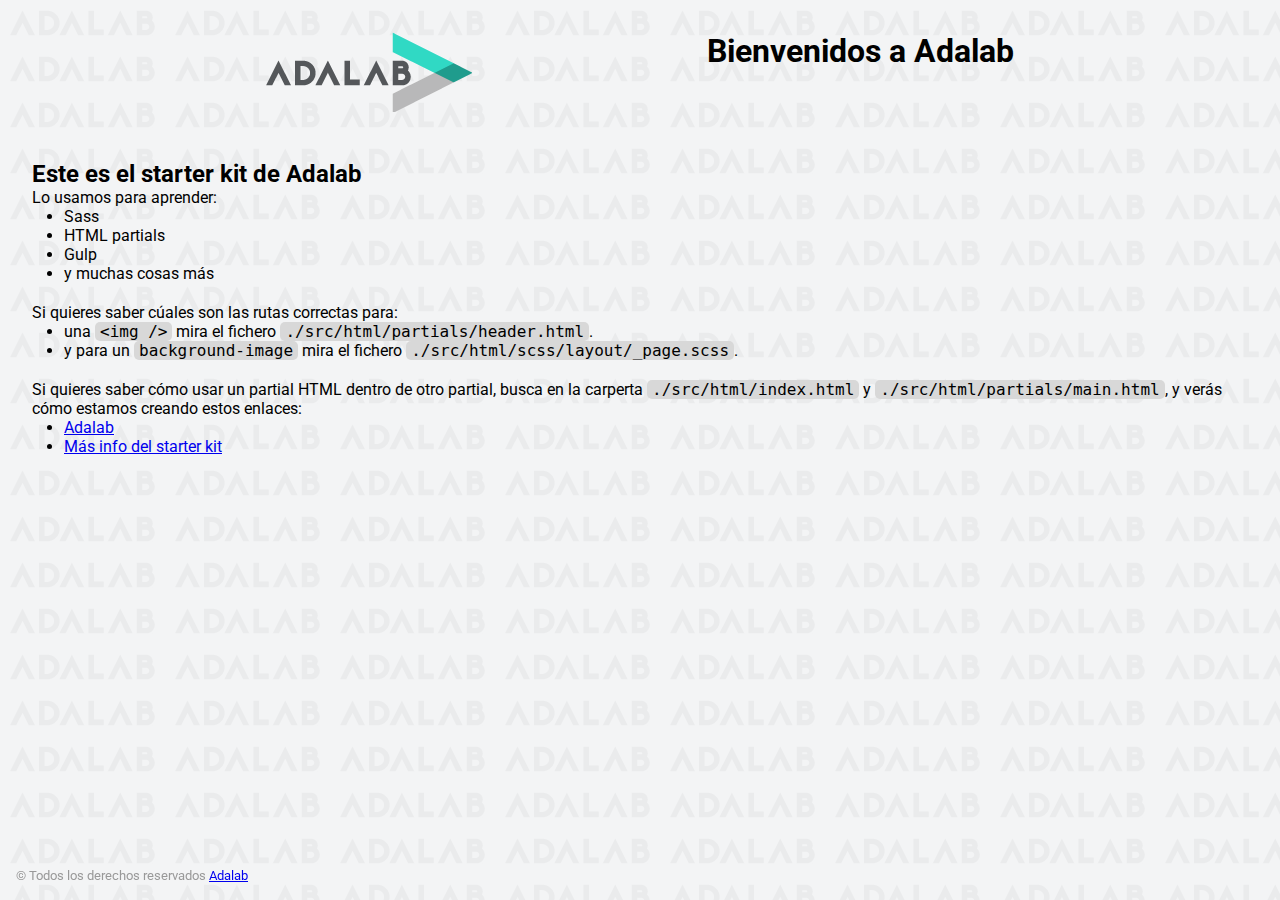
==== docs/index.html @ 6862cd46 "add file structure and start migration" ====
<!DOCTYPE html>
<html lang="es">
  <head>
    <meta charset="UTF-8" />
    <meta name="viewport" content="width=device-width, initial-scale=1" />
    <title>Adalab Web Starter Kit</title>
    <link href="https://fonts.googleapis.com/css?family=Roboto&display=swap" rel="stylesheet" />
    <link rel="stylesheet" href="./assets/css/main.css" />
    <link rel="icon" href="./assets/images/favicon.png" />
  </head>

  <body>
    <div class="page">
      <header class="page__header">
        <img src="./assets/images/logo-adalab.png" alt="Adalab">
        <h1>Bienvenidos a Adalab</h1>
      </header>

      <main class="page__main">
        <h2>Este es el starter kit de Adalab</h2>
        <p>Lo usamos para aprender:</p>
        <ul class="main__list">
          <li>Sass</li>
          <li>HTML partials</li>
          <li>Gulp</li>
          <li>y muchas cosas más</li>
        </ul>
        <p>Si quieres saber cúales son las rutas correctas para:</p>
        <ul class="main__list">
          <li>
            una <code class="code">&lt;img /&gt;</code> mira el fichero
            <code class="code">./src/html/partials/header.html</code>.
          </li>
          <li>
            y para un <code class="code">background-image</code> mira el fichero
            <code class="code">./src/html/scss/layout/_page.scss</code>.
          </li>
        </ul>
        <p>
          Si quieres saber cómo usar un partial HTML dentro de otro partial, busca en la carperta
          <code class="code">./src/html/index.html</code> y
          <code class="code">./src/html/partials/main.html</code>, y verás cómo estamos creando estos
          enlaces:
        </p>
        <ul class="main__list">
          <li>
            <a class="link__adalab" href="https://adalab.es">Adalab</a>

          </li>
          <li>
            <a class="" href="./more-info.html">Más info del starter kit</a>

          </li>
        </ul>
      </main>

      <footer class="page__footer">
        <small>
          &copy; Todos los derechos reservados
          <a class="link__adalab" href="https://adalab.es">Adalab</a>

        </small>
      </footer>

    </div>
    <script src="./assets/js/main.js"></script>
  </body>
</html>
---- docs/assets/css/main.css ----
*{box-sizing:border-box;margin:0;padding:0}.code{font-size:16px;background:#d8d8d8;padding:0 5px;border-radius:5px}.link__adalab:hover{background-color:#099d8d;color:#fff}.link__github:hover{background-color:#CCC;color:#000}body{padding:2rem;height:100vh;background-image:url("../images/bg-adalab.png");background-color:#f3f4f5;font-family:"Roboto",sans-serif}.page__header{display:flex;justify-content:space-evenly;margin-bottom:3rem}.page__footer{position:fixed;left:0;bottom:0;width:100vw;padding:1rem;color:#999}.main__list{padding-left:2rem;padding-bottom:20px}
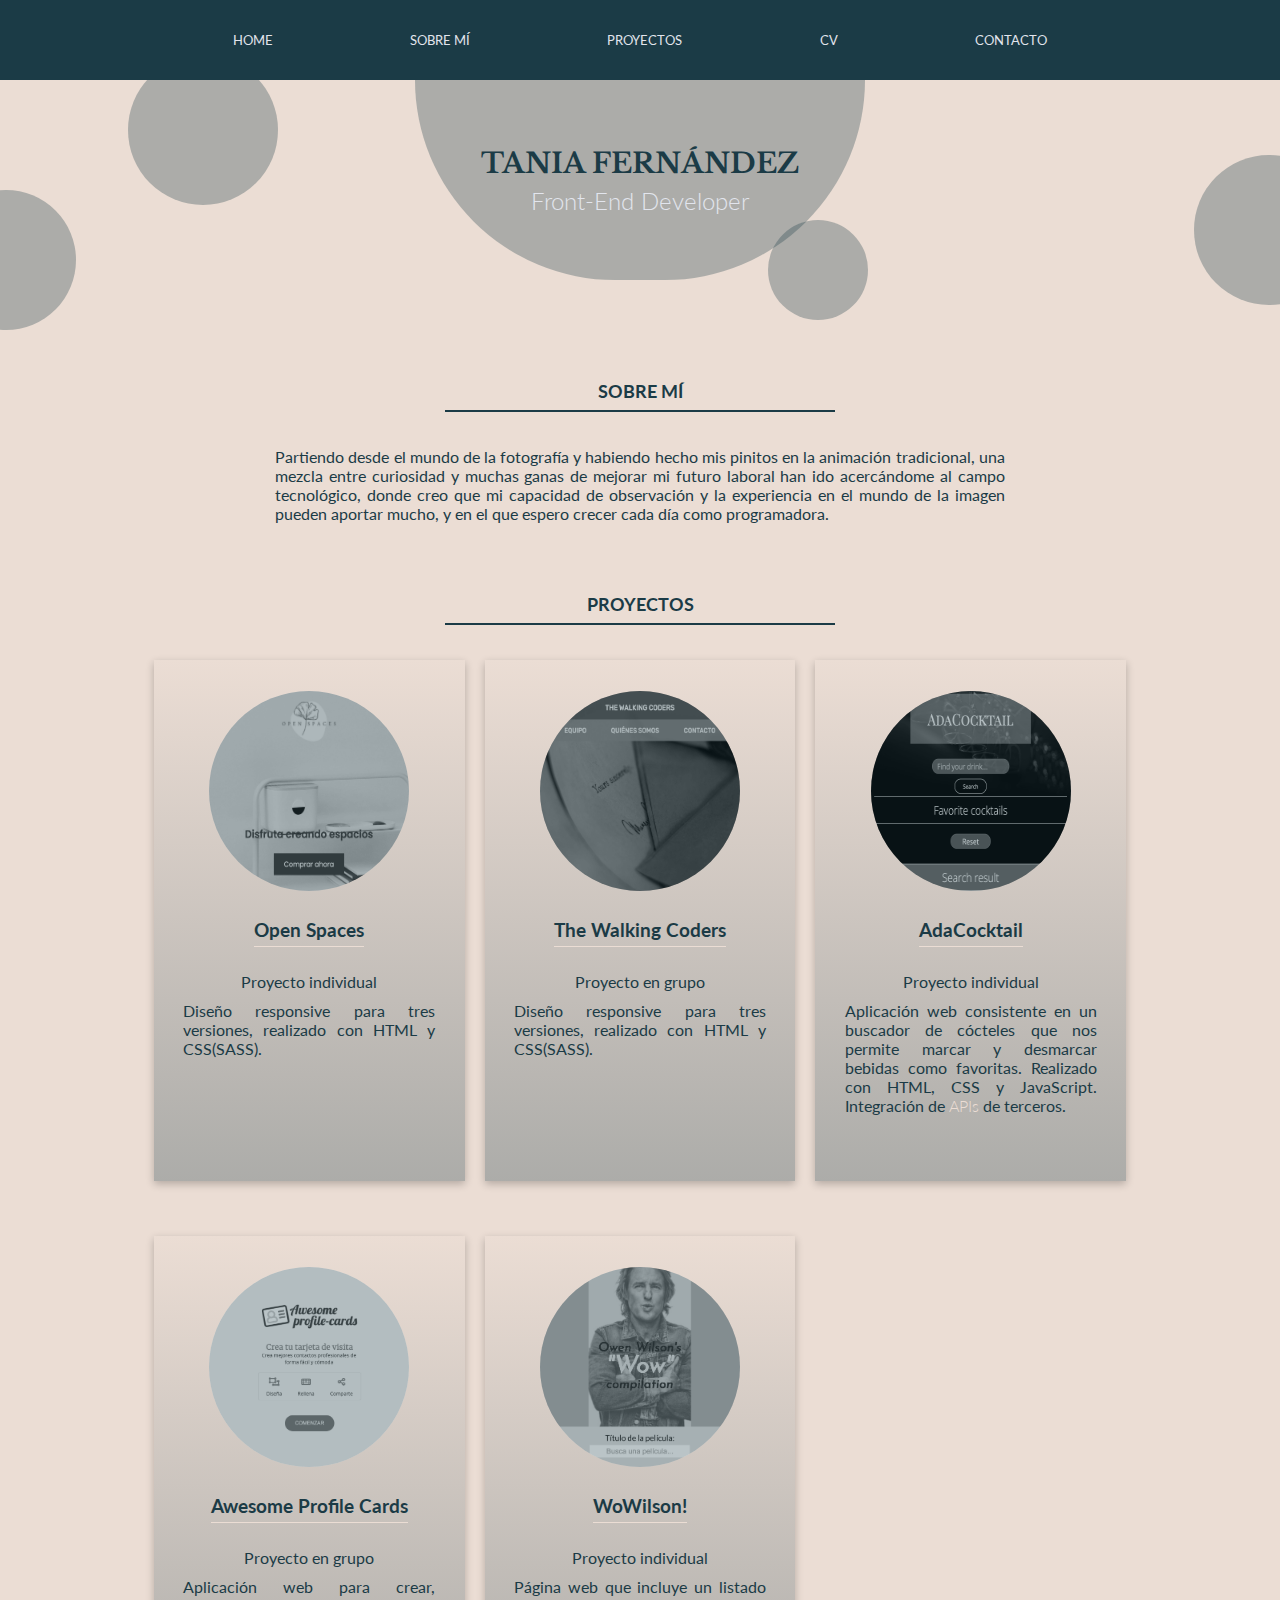
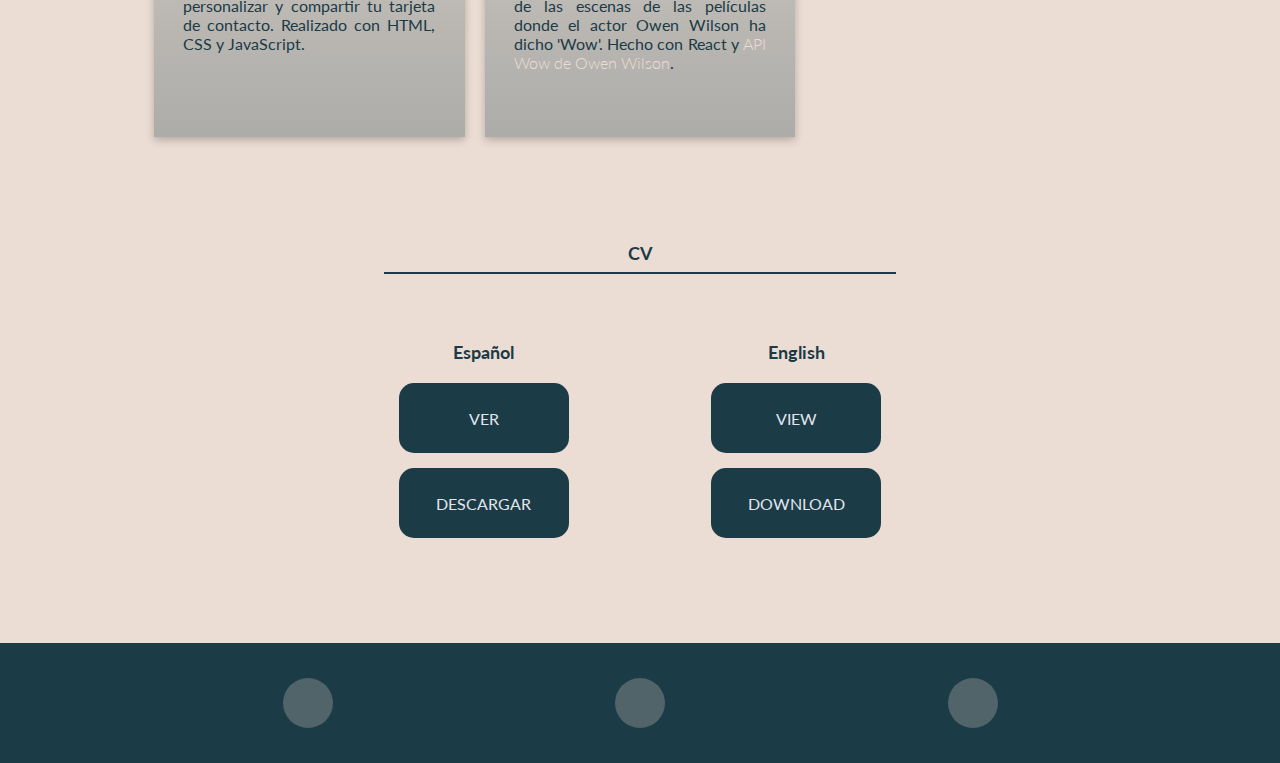
==== commit 44675309: "run docs" ====
--- a/docs/index.html
+++ b/docs/index.html
@@ -4,65 +4,290 @@
     <meta charset="UTF-8" />
     <meta name="viewport" content="width=device-width, initial-scale=1" />
     <title>Adalab Web Starter Kit</title>
-    <link href="https://fonts.googleapis.com/css?family=Roboto&display=swap" rel="stylesheet" />
-    <link rel="stylesheet" href="./assets/css/main.css" />
-    <link rel="icon" href="./assets/images/favicon.png" />
+    <link
+      href="https://fonts.googleapis.com/css2?family=Lato:wght@100;300;400;700&family=Libre+Baskerville:wght@400;700&display=swap"
+      rel="stylesheet"
+    />
+    <link
+      rel="stylesheet"
+      href="https://cdnjs.cloudflare.com/ajax/libs/font-awesome/6.2.1/css/all.min.css"
+      integrity="sha512-MV7K8+y+gLIBoVD59lQIYicR65iaqukzvf/nwasF0nqhPay5w/9lJmVM2hMDcnK1OnMGCdVK+iQrJ7lzPJQd1w=="
+      crossorigin="anonymous"
+      referrerpolicy="no-referrer"
+    />
+    <link rel="stylesheet" href="./assets/css/main.css">
+    <title>Tania Fernández - Front-End Developer</title>
   </head>
 
   <body>
-    <div class="page">
-      <header class="page__header">
-        <img src="./assets/images/logo-adalab.png" alt="Adalab">
-        <h1>Bienvenidos a Adalab</h1>
-      </header>
-
-      <main class="page__main">
-        <h2>Este es el starter kit de Adalab</h2>
-        <p>Lo usamos para aprender:</p>
-        <ul class="main__list">
-          <li>Sass</li>
-          <li>HTML partials</li>
-          <li>Gulp</li>
-          <li>y muchas cosas más</li>
+    <header class="header">
+        <nav class="header__nav">
+            <ul class="nav__list">
+              <li class="nav__item"><a class="nav__item--link" href="#home">Home</a></li>
+              <li class="nav__item"><a class="nav__item--link" href="#home">Sobre mí</a></li>
+              <li class="nav__item"><a class="nav__item--link" href="#home">Proyectos</a></li>
+              <li class="nav__item"><a class="nav__item--link" href="#home">Cv</a></li>
+              <li class="nav__item"><a class="nav__item--link" href="#home">Contacto</a></li>
+            </ul>
+          </nav>
+    </header>
+
+    <main class="main">
+
+
+      <section class="home" id="home">
+        <div class="home__bg"></div>
+        <div class="animatedBg">
+          <div class="animatedBg__bubble animatedBg__bubble--1"></div>
+          <div class="animatedBg__bubble animatedBg__bubble--2"></div>
+          <div class="animatedBg__bubble animatedBg__bubble--3"></div>
+          <div class="animatedBg__bubble animatedBg__bubble--4"></div>
+        </div>
+        <h1 class="home__title">Tania Fernández</h1>
+        <h2 class="home__subtitle">Front-End Developer</h2>
+      </section>
+
+
+      <section class="section" id="about">
+        <h2 class="section__title">Sobre mí</h2>
+        <p class="main__text about-p">
+          Partiendo desde el mundo de la fotografía y habiendo hecho mis pinitos en
+          la animación tradicional, una mezcla entre curiosidad y muchas ganas de
+          mejorar mi futuro laboral han ido acercándome al campo tecnológico, donde
+          creo que mi capacidad de observación y la experiencia en el mundo de la
+          imagen pueden aportar mucho, y en el que espero crecer cada día como
+          programadora.
+        </p>
+      </section>
+
+
+      <section class="section" id="projects">
+        <h2 class="section__title">Proyectos</h2>
+        <ul class="projects__list">
+          <li class="projects__item">
+            <div>
+              <div class="img-cover"></div>
+              <img
+                class="projects__item--img"
+                src="./assets/images/scr_openspaces.png"
+                alt="Captura de pantalla del proyecto Open Spaces"
+              />
+            </div>
+            <h3 class="projects__item--title">Open Spaces</h3>
+            <p class="projects__item--text">
+              Proyecto individual <i class="fa-solid fa-person item__icon"></i>
+            </p>
+            <p class="projects__item--text">
+              Diseño responsive para tres versiones, realizado con HTML y CSS(SASS).
+            </p>
+            <nav class="item__nav">
+              <a
+                class="item__nav--link"
+                class="projects__item--link"
+                href="https://github.com/tanferest/open-spaces-adalab"
+                target="_blank"
+                ><i class="fa-solid fa-code link-icon"></i
+              ></a>
+              <a
+                class="item__nav--link"
+                class="projects__item--link"
+                href="https://tanferest.github.io/open-spaces-adalab/"
+                target="_blank"
+                ><i class="fa-solid fa-link link-icon"></i
+              ></a>
+            </nav>
+          </li>
+          <li class="projects__item">
+            <div>
+              <div class="img-cover"></div>
+              <img
+                class="projects__item--img"
+                src="./assets/images/scr_walkingcoders.png"
+                alt="Captura de pantalla del proyecto The Walking Coders"
+              />
+            </div>
+            <h3 class="projects__item--title">The Walking Coders</h3>
+            <p class="projects__item--text">
+              Proyecto en grupo <i class="fa-solid fa-people-group item__icon"></i>
+            </p>
+            <p class="projects__item--text">
+              Diseño responsive para tres versiones, realizado con HTML y CSS(SASS).
+            </p>
+            <nav class="item__nav">
+              <a
+                class="item__nav--link"
+                href="https://github.com/tanferest/the_walking_coders"
+                target="_blank"
+                ><i class="fa-solid fa-code"></i
+              ></a>
+              <a
+                class="item__nav--link"
+                href="https://tanferest.github.io/the_walking_coders/"
+                target="_blank"
+                ><i class="fa-solid fa-link"></i
+              ></a>
+            </nav>
+          </li>
+          <li class="projects__item">
+            <div>
+              <div class="img-cover"></div>
+              <img
+                class="projects__item--img"
+                src="./assets/images/scr_adacocktail.png"
+                alt="Captura de pantalla del proyecto AdaCocktail"
+              />
+            </div>
+            <h3 class="projects__item--title">AdaCocktail</h3>
+            <p class="projects__item--text">
+              Proyecto individual <i class="fa-solid fa-person item__icon"></i>
+            </p>
+            <p class="projects__item--text">
+              Aplicación web consistente en un buscador de cócteles que nos permite
+              marcar y desmarcar bebidas como favoritas. Realizado con HTML, CSS y
+              JavaScript. Integración de
+              <a
+                class="item__link"
+                href="https://www.thecocktaildb.com/"
+                target="_blank"
+                >APIs</a
+              >
+              de terceros.
+            </p>
+            <nav class="item__nav">
+              <a
+                class="item__nav--link"
+                href="https://github.com/tanferest/adacocktail"
+                target="_blank"
+                ><i class="fa-solid fa-code"></i
+              ></a>
+              <a
+                class="item__nav--link"
+                href="https://tanferest.github.io/adacocktail/"
+                target="_blank"
+                ><i class="fa-solid fa-link"></i
+              ></a>
+            </nav>
+          </li>
+          <li class="projects__item">
+            <div>
+              <div class="img-cover"></div>
+              <img
+                class="projects__item--img"
+                src="./assets/images/scr_awesomeprofilecards.png"
+                alt="Captura de pantalla del proyecto Awesome Profile Cards"
+              />
+            </div>
+            <h3 class="projects__item--title">Awesome Profile Cards</h3>
+            <p class="projects__item--text">
+              Proyecto en grupo <i class="fa-solid fa-people-group item__icon"></i>
+            </p>
+            <p class="projects__item--text">
+              Aplicación web para crear, personalizar y compartir tu tarjeta de
+              contacto. Realizado con HTML, CSS y JavaScript.
+            </p>
+            <nav class="item__nav">
+              <a
+                class="item__nav--link"
+                href="https://github.com/tanferest/awesomeprofilecards"
+                target="_blank"
+                ><i class="fa-solid fa-code"></i
+              ></a>
+              <a
+                class="item__nav--link"
+                href="https://tanferest.github.io/awesomeprofilecards/"
+                target="_blank"
+                ><i class="fa-solid fa-link"></i
+              ></a>
+            </nav>
+          </li>
+          <li class="projects__item">
+            <div>
+              <div class="img-cover"></div>
+              <img
+                class="projects__item--img"
+                src="./assets/images/scr_wowilson.png"
+                alt="Captura de pantalla del proyecto WoWilson"
+              />
+            </div>
+            <h3 class="projects__item--title">WoWilson!</h3>
+            <p class="projects__item--text">
+              Proyecto individual <i class="fa-solid fa-person item__icon"></i>
+            </p>
+            <p class="projects__item--text">
+              Página web que incluye un listado de las escenas de las películas
+              donde el actor Owen Wilson ha dicho 'Wow'. Hecho con React y
+              <a
+                class="item__link"
+                href="https://owen-wilson-wow-api.onrender.com/"
+                target="_blank"
+                >API Wow de Owen Wilson</a
+              >.
+            </p>
+            <nav class="item__nav">
+              <a
+                class="item__nav--link"
+                href="https://github.com/tanferest/WoWilson"
+                target="_blank"
+                ><i class="fa-solid fa-code"></i
+              ></a>
+              <a
+                class="item__nav--link"
+                href="https://tanferest.github.io/WoWilson/"
+                target="_blank"
+                ><i class="fa-solid fa-link"></i
+              ></a>
+            </nav>
+          </li>
         </ul>
-        <p>Si quieres saber cúales son las rutas correctas para:</p>
-        <ul class="main__list">
-          <li>
-            una <code class="code">&lt;img /&gt;</code> mira el fichero
-            <code class="code">./src/html/partials/header.html</code>.
-          </li>
-          <li>
-            y para un <code class="code">background-image</code> mira el fichero
-            <code class="code">./src/html/scss/layout/_page.scss</code>.
-          </li>
-        </ul>
-        <p>
-          Si quieres saber cómo usar un partial HTML dentro de otro partial, busca en la carperta
-          <code class="code">./src/html/index.html</code> y
-          <code class="code">./src/html/partials/main.html</code>, y verás cómo estamos creando estos
-          enlaces:
-        </p>
-        <ul class="main__list">
-          <li>
-            <a class="link__adalab" href="https://adalab.es">Adalab</a>
-
-          </li>
-          <li>
-            <a class="" href="./more-info.html">Más info del starter kit</a>
-
-          </li>
-        </ul>
-      </main>
-
-      <footer class="page__footer">
-        <small>
-          &copy; Todos los derechos reservados
-          <a class="link__adalab" href="https://adalab.es">Adalab</a>
-
-        </small>
-      </footer>
-
-    </div>
+      </section>
+
+
+      <section class="section resume" id="resume">
+        <h2 class="section__title resume__title">CV</h2>
+        <div class="resume__option">
+          <p class="resume__language">Español</p>
+          <a
+            class="resume__btn"
+            href="./resumes/cv_jrfrontend_taniafdez.pdf"
+            target="_blank"
+            >Ver</a
+          >
+          <a
+            class="resume__btn"
+            href="./resumes/cv_jrfrontend_taniafdez.pdf"
+            download="./resumes/cv_jrfrontend_taniafdez.pdf"
+            >Descargar</a
+          >
+        </div>
+        <div class="resume__option">
+          <p class="resume__language">English</p>
+          <a
+            class="resume__btn"
+            href="./resumes/cv_jrfrontend_taniafdez_eng.pdf"
+            target="_blank"
+            >View</a
+          >
+          <a
+            class="resume__btn"
+            href="./resumes/cv_jrfrontend_taniafdez_eng.pdf"
+            download="./resumes/cv_jrfrontend_taniafdez_eng.pdf"
+            >Download</a
+          >
+        </div>
+      </section>
+    </main>
+
+    <footer class="footer">
+        <nav class="footer__nav" id="contact">
+            <ul class="footer__list">
+              <li class="footer__list--item"><a class="footer__nav--link" href="mailto:tanferest@gmail.com" target="_blank"><i class="fa-regular fa-envelope"></i></a></li>
+              <li class="footer__list--item"><a class="footer__nav--link" href="https://github.com/tanferest" target="_blank"><i class="fa-brands fa-github-alt"></i></a></li>
+              <li class="footer__list--item"><a class="footer__nav--link" href="https://www.linkedin.com/in/tanferest/" target="_blank"><i class="fa-brands fa-linkedin"></i></a></li>
+            </ul>
+          </nav>
+    </footer>
+
+
     <script src="./assets/js/main.js"></script>
   </body>
 </html>
--- a/docs/assets/css/main.css
+++ b/docs/assets/css/main.css
@@ -1 +1 @@
-*{box-sizing:border-box;margin:0;padding:0}.code{font-size:16px;background:#d8d8d8;padding:0 5px;border-radius:5px}.link__adalab:hover{background-color:#099d8d;color:#fff}.link__github:hover{background-color:#CCC;color:#000}body{padding:2rem;height:100vh;background-image:url("../images/bg-adalab.png");background-color:#f3f4f5;font-family:"Roboto",sans-serif}.page__header{display:flex;justify-content:space-evenly;margin-bottom:3rem}.page__footer{position:fixed;left:0;bottom:0;width:100vw;padding:1rem;color:#999}.main__list{padding-left:2rem;padding-bottom:20px}
+*{box-sizing:border-box;margin:0;padding:0}button{background:none;color:inherit;border:none;padding:0;font:inherit;cursor:pointer;outline:inherit}li{list-style:none}a{text-decoration:none}.resume__btn{width:170px;height:70px;display:flex;justify-content:center;align-items:center;margin-bottom:15px;background-color:var(--main-color);border-radius:15px;color:var(--second-color);text-transform:uppercase}.resume__btn:hover{color:var(--main-color);background-color:var(--background);box-shadow:rgba(0,0,0,0.24) 0px 3px 8px;transition:0.2s ease}.resume__btn:active{box-shadow:rgba(50,50,93,0.25) 0px 30px 60px -12px inset,rgba(0,0,0,0.3) 0px 18px 36px -18px inset}@media all and (min-width: 768px){.animatedBg{position:absolute;width:100%;height:100%;overflow-x:hidden}.animatedBg__bubble{width:150px;height:150px;background-color:rgba(27,59,70,0.3);border-radius:50%;position:absolute}.animatedBg__bubble--1{left:10%;top:-10%;animation:animate 11s alternate infinite}.animatedBg__bubble--2{width:100px;height:100px;left:60%;bottom:10px;animation:animate 13s alternate infinite}.animatedBg__bubble--3{width:140px;height:140px;left:-5%;bottom:5px;animation:animate 8s alternate infinite}.animatedBg__bubble--4{top:30%;right:-5%;animation:animate2 9s alternate infinite}}@keyframes animate{0%{transform:translateY(0)}100%{transform:translateY(-50px)}}@keyframes animate2{0%{transform:translate(0, 0)}100%{transform:translate(-70px, -70px)}}@media all and (min-width: 1200px){.animatedBg__bubble--3{bottom:0}}.header{width:100%;height:8vh;background-color:#1b3b46;display:flex;align-items:center;justify-content:center;font-size:0.825rem}.header__nav{width:85%;z-index:3}@media all and (min-width: 1200px){.header{height:80px}}.nav__list{display:flex;justify-content:space-evenly}.nav__item--link{color:#e2e5ed;text-transform:uppercase}.main{background-color:#ebddd4}.main__text{color:#1b3b46;text-align:justify}.home{position:relative;height:25vh;display:flex;flex-direction:column;justify-content:center;align-items:center;margin-bottom:65px}.home__bg{top:0;position:absolute;background-color:rgba(27,59,70,0.3);height:100%;width:100%;border-bottom-left-radius:50%;border-bottom-right-radius:50%}@media all and (min-width: 768px){.home__bg{width:450px;height:200px;border-bottom-left-radius:200px;border-bottom-right-radius:200px}}.home__title{font-family:'Libre Baskerville', serif;color:#1b3b46;text-transform:uppercase;font-size:1.75rem;margin-bottom:5px;z-index:1}@media all and (min-width: 768px){.home__title{position:relative;top:-20%}}@media all and (min-width: 1200px){.home__title{top:-10%}}.home__subtitle{font-size:1.5rem;color:#e2e5ed;font-weight:300;z-index:1}@media all and (min-width: 768px){.home__subtitle{position:relative;top:-20%}}@media all and (min-width: 1200px){.home__subtitle{top:-10%}}@media all and (min-width: 768px){.home{margin-bottom:50px}}@media all and (min-width: 1200px){.home{height:250px}}.section{display:flex;flex-direction:column;align-items:center;padding:0 6% 65px 6%;overflow:hidden}.section__title{width:40%;padding-bottom:8px;color:#1b3b46;text-transform:uppercase;font-size:1.125rem;text-align:center;border-bottom:2px solid #1b3b46;margin-bottom:25px}@media all and (min-width: 768px){.section__title{margin-bottom:35px}}@media all and (min-width: 768px){.section{padding:0% 12% 70px 12%}}@media all and (min-width: 1200px){.about-p{max-width:75%}}.projects__list{display:grid;grid-template-rows:auto}@media all and (min-width: 768px){.projects__list{grid-template-rows:auto;grid-template-columns:1fr 1fr;row-gap:20px;-moz-column-gap:20px;column-gap:20px}}@media all and (min-width: 1200px){.projects__list{grid-template-columns:1fr 1fr 1fr}}.projects__item{display:flex;flex-direction:column;align-items:center;text-align:justify;padding:5%;margin-bottom:35px;background:linear-gradient(#ebddd4, rgba(27,59,70,0.3));box-shadow:rgba(0,0,0,0.24) 0px 3px 8px}.projects__item--img{width:310px;height:310px;border-radius:50%;filter:saturate(0)}@media all and (min-width: 768px){.projects__item--img{width:200px;height:200px}}.projects__item--title{color:#1b3b46;padding-bottom:5px;margin:25px 0;border-bottom:1px solid #ebddd4}.projects__item--text{margin-bottom:10px;color:#1b3b46;max-width:90%}@media all and (min-width: 768px){.projects__item{padding-top:10%}}.item__nav{margin:20px 0;width:50%;display:flex;justify-content:space-evenly}.item__nav--link{color:#ebddd4;font-size:1.2rem}.item__nav--link:hover{color:#1b3b46}.item__icon{color:#1b3b46;position:relative;left:5px;bottom:1px;font-size:0.8rem}.item__link{color:#ebddd4;font-weight:300}.item__link:hover{text-decoration:underline}.img-cover{position:absolute;width:310px;height:310px;border-radius:50%;background-color:rgba(27,59,70,0.3);z-index:1}@media all and (min-width: 768px){.img-cover{width:200px;height:200px}}.projects__item:hover .img-cover{background-color:rgba(0,0,0,0)}.projects__item:hover .projects__item--img{filter:saturate(100%)}.resume__option{display:flex;flex-direction:column;align-items:center;margin-top:30px}.resume__language{color:#1b3b46;font-weight:700;margin-bottom:20px;font-size:1.1rem}@media all and (min-width: 768px){.resume__title{position:absolute;top:0;left:50%;transform:translateX(-50%)}}@media all and (min-width: 768px){.resume{position:relative;flex-direction:row;justify-content:space-between;padding:70px 20% 90px 20%}}@media all and (min-width: 1200px){.resume{justify-content:space-evenly}}.footer{background-color:#1b3b46;height:120px;display:flex;justify-content:center;align-items:center}.footer__nav{width:100%}.footer__nav--link{color:#e2e5ed;font-size:1.2rem;padding:15px}.footer__list{display:flex;width:100%;justify-content:space-evenly;align-items:center}.footer__list--item{display:flex;justify-content:center;align-items:center;width:50px;height:50px;background-color:#51646a;border-radius:50%}.footer__list--item:hover{background-color:#ebddd4}.footer__list--item:hover .footer__nav--link{color:#1b3b46}:root{font-family:'Lato', sans-serif;font-size:16px;--main-color: #1b3b46;--second-color: #e2e5ed;--background: #ebddd4;--second-bg: rgba(27, 59, 70, 0.3)}
